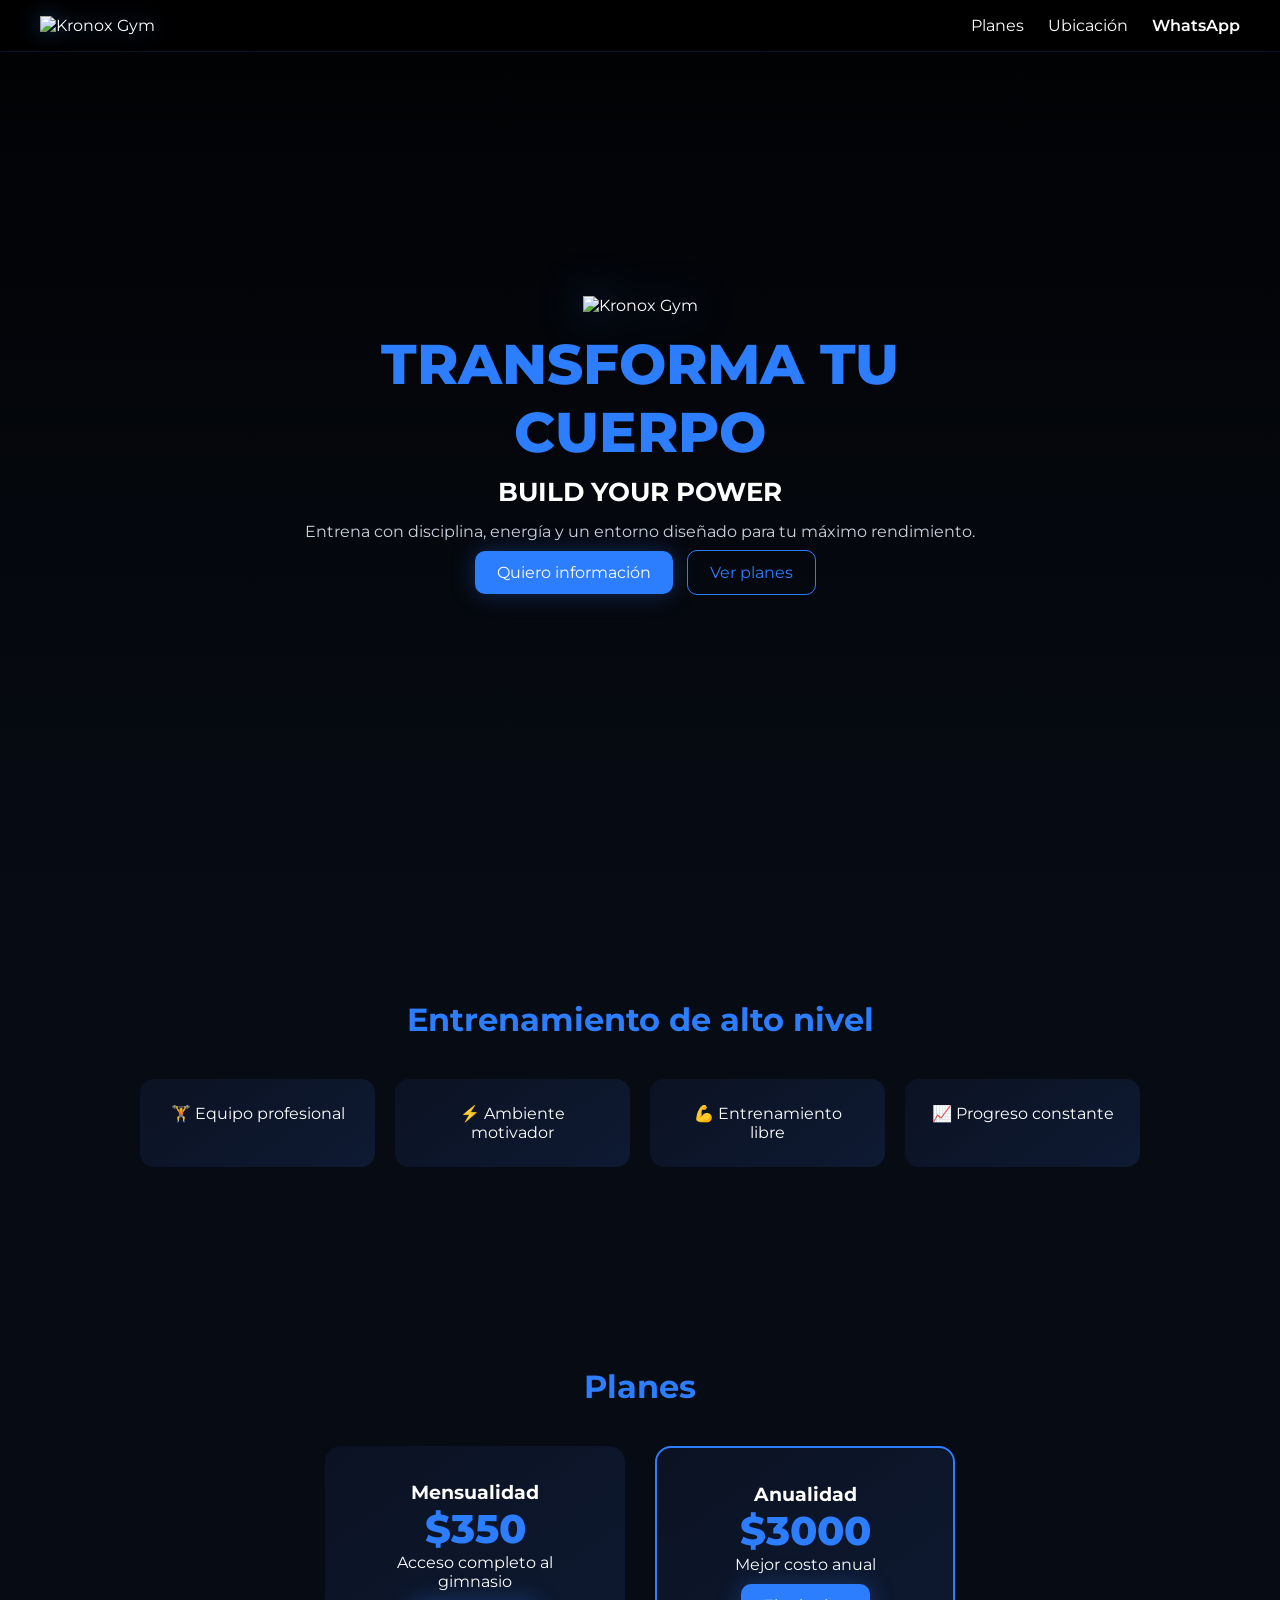
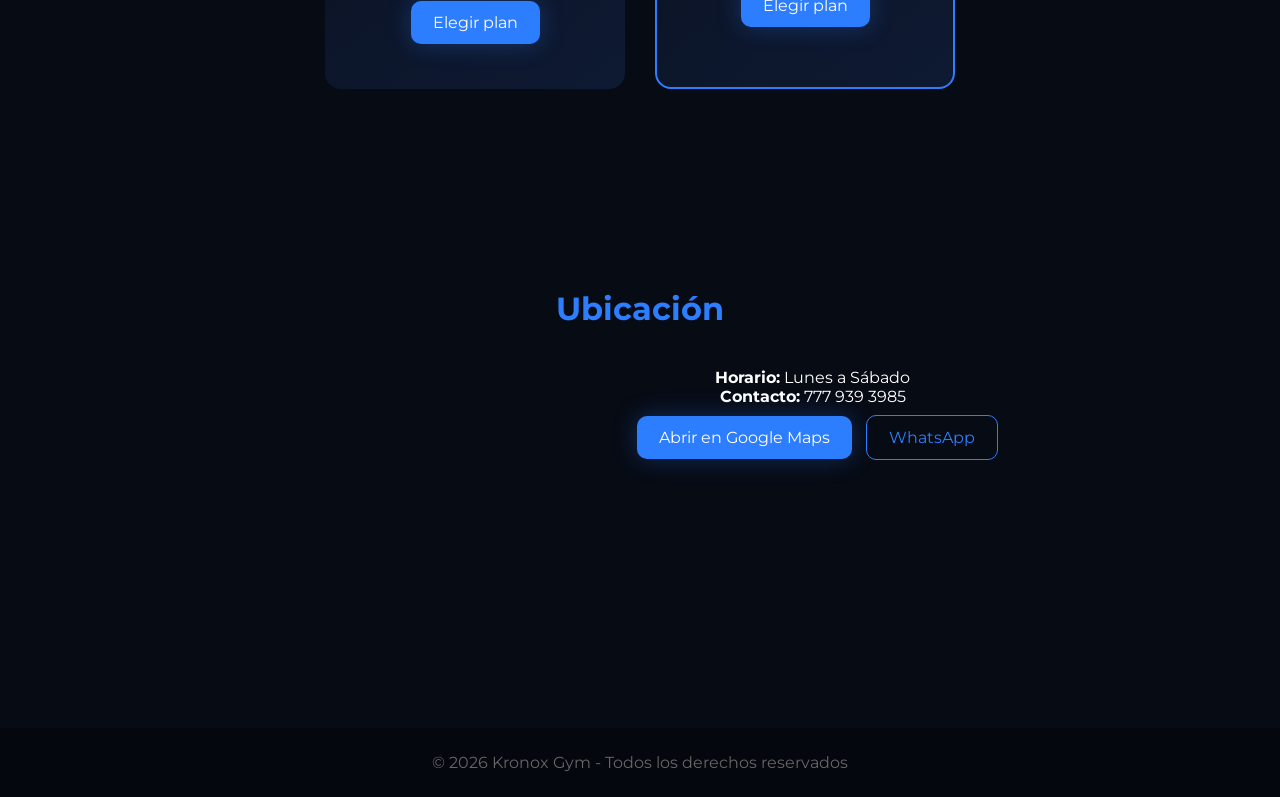
==== index.html @ 07223be7 "Update index.html" ====
<!DOCTYPE html>
<html lang="es">
<head>
  <meta charset="UTF-8" />
  <meta name="viewport" content="width=device-width, initial-scale=1.0" />
  <title>Kronox Gym</title>

  <link rel="stylesheet" href="styles.css" />
  <link href="https://fonts.googleapis.com/css2?family=Montserrat:wght@300;500;700;800&display=swap" rel="stylesheet">
</head>

<body>

<!-- NAV -->
<header class="nav">
  <div class="logo">
    <img src="https://res.cloudinary.com/bo5jzelh/image/upload/v1783041430/Logo_Kronox_Gym_lfg9tl.jpg" alt="Kronox Gym">
  </div>

  <nav>
    <a href="#planes">Planes</a>
    <a href="#ubicacion">Ubicación</a>
    <a class="cta-nav" id="waNav">WhatsApp</a>
  </nav>
</header>

<!-- HERO -->
<section class="hero">
  <div class="hero-overlay"></div>

  <div class="hero-content">

    <img class="hero-logo" src="https://res.cloudinary.com/bo5jzelh/image/upload/v1783041430/Logo_Kronox_Gym_lfg9tl.jpg" alt="Kronox Gym">

    <h1>TRANSFORMA TU CUERPO</h1>
    <h2>BUILD YOUR POWER</h2>

    <p>Entrena con disciplina, energía y un entorno diseñado para tu máximo rendimiento.</p>

    <div class="hero-buttons">
      <a class="btn-primary" id="waHero">Quiero información</a>
      <a href="#planes" class="btn-secondary">Ver planes</a>
    </div>

  </div>
</section>

<!-- BENEFICIOS -->
<section class="section">
  <h2>Entrenamiento de alto nivel</h2>

  <div class="grid">
    <div class="card">🏋️ Equipo profesional</div>
    <div class="card">⚡ Ambiente motivador</div>
    <div class="card">💪 Entrenamiento libre</div>
    <div class="card">📈 Progreso constante</div>
  </div>
</section>

<!-- PLANES -->
<section class="section" id="planes">
  <h2>Planes</h2>

  <div class="plans">

    <div class="plan">
      <h3>Mensualidad</h3>
      <div class="price">$350</div>
      <p class="desc">Acceso completo al gimnasio</p>
      <a class="btn-primary" id="waMensual">Elegir plan</a>
    </div>

    <div class="plan highlight">
      <h3>Anualidad</h3>
      <div class="price">$3000</div>
      <p class="desc">Mejor costo anual</p>
      <a class="btn-primary" id="waAnual">Elegir plan</a>
    </div>

  </div>
</section>

<!-- UBICACIÓN -->
<section class="section" id="ubicacion">
  <h2>Ubicación</h2>

  <div class="location">

    <!-- MAPA -->
    <iframe
      src="https://www.google.com/maps?q=https://maps.app.goo.gl/WsrpVfbUyEB1KNE17&output=embed"
      loading="lazy">
    </iframe>

    <div class="info">
      <p><strong>Horario:</strong> Lunes a Sábado</p>
      <p><strong>Contacto:</strong> 777 939 3985</p>

      <a class="btn-primary" href="https://maps.app.goo.gl/WsrpVfbUyEB1KNE17" target="_blank">
        Abrir en Google Maps
      </a>

      <a class="btn-secondary" id="waFooter">WhatsApp</a>
    </div>

  </div>
</section>

<footer>
  © 2026 Kronox Gym - Todos los derechos reservados
</footer>

<script src="script.js"></script>
</body>
</html>
---- styles.css ----
* {
  margin: 0;
  padding: 0;
  box-sizing: border-box;
  font-family: "Montserrat", sans-serif;
}

body {
  background: #070b14;
  color: white;
}

/* NAV PREMIUM */
.nav {
  position: fixed;
  width: 100%;
  top: 0;
  display: flex;
  justify-content: space-between;
  align-items: center;
  padding: 16px 40px;
  background: rgba(0,0,0,0.6);
  backdrop-filter: blur(14px);
  z-index: 1000;
  border-bottom: 1px solid rgba(45,125,255,0.15);
}

.logo img {
  height: 48px;
  object-fit: contain;
  filter: drop-shadow(0 0 10px rgba(45,125,255,0.4));
  animation: logoIn 1s ease;
}

@keyframes logoIn {
  from {
    opacity: 0;
    transform: scale(0.8);
  }
  to {
    opacity: 1;
    transform: scale(1);
  }
}

.nav a {
  color: white;
  text-decoration: none;
  margin-left: 20px;
  transition: 0.3s;
}

.nav a:hover {
  color: #2d7dff;
}

.cta-nav {
  color: #2d7dff;
  font-weight: 600;
}

/* HERO */
.hero {
  height: 100vh;
  position: relative;
  display: flex;
  align-items: center;
  justify-content: center;
  text-align: center;
  background: url("https://images.unsplash.com/photo-1534438327276-14e5300c3a48?auto=format&fit=crop&w=2000&q=80");
  background-size: cover;
  background-position: center;
}

.hero-overlay {
  position: absolute;
  width: 100%;
  height: 100%;
  background: linear-gradient(180deg, rgba(0,0,0,0.85), rgba(7,11,20,0.95));
}

.hero-content {
  position: relative;
  max-width: 800px;
  padding: 20px;
  animation: fadeUp 1.2s ease;
}

@keyframes fadeUp {
  from {
    opacity: 0;
    transform: translateY(20px);
  }
  to {
    opacity: 1;
    transform: translateY(0);
  }
}

.hero-logo {
  width: 140px;
  margin-bottom: 15px;
  filter: drop-shadow(0 0 20px rgba(45,125,255,0.5));
}

.hero h1 {
  font-size: 3.5rem;
  color: #2d7dff;
  font-weight: 800;
}

.hero h2 {
  font-size: 1.6rem;
  margin-top: 10px;
}

.hero p {
  margin-top: 15px;
  color: #cbd5e1;
}

/* BOTONES */
.btn-primary {
  background: #2d7dff;
  padding: 12px 22px;
  border-radius: 10px;
  color: white;
  text-decoration: none;
  display: inline-block;
  margin: 10px;
  box-shadow: 0 0 25px rgba(45,125,255,0.3);
  transition: 0.3s;
}

.btn-primary:hover {
  transform: translateY(-4px);
  box-shadow: 0 0 35px rgba(45,125,255,0.6);
}

.btn-secondary {
  border: 1px solid #2d7dff;
  padding: 12px 22px;
  border-radius: 10px;
  color: #2d7dff;
  text-decoration: none;
}

/* SECCIONES */
.section {
  padding: 100px 20px;
  text-align: center;
}

.section h2 {
  color: #2d7dff;
  font-size: 2rem;
  margin-bottom: 40px;
}

/* CARDS */
.grid {
  display: grid;
  grid-template-columns: repeat(auto-fit, minmax(220px, 1fr));
  gap: 20px;
  max-width: 1000px;
  margin: auto;
}

.card {
  background: linear-gradient(145deg, #0b1222, #0e1a33);
  padding: 25px;
  border-radius: 14px;
  transition: 0.3s;
}

.card:hover {
  transform: translateY(-6px);
  border: 1px solid #2d7dff;
}

/* PLANES */
.plans {
  display: flex;
  justify-content: center;
  gap: 30px;
  flex-wrap: wrap;
}

.plan {
  background: linear-gradient(145deg, #0b1222, #0e1a33);
  padding: 35px;
  border-radius: 16px;
  width: 300px;
  transition: 0.3s;
}

.plan:hover {
  transform: translateY(-8px);
  border: 1px solid #2d7dff;
}

.highlight {
  border: 2px solid #2d7dff;
}

.price {
  font-size: 2.5rem;
  color: #2d7dff;
  font-weight: 800;
}

/* UBICACIÓN */
.location {
  display: flex;
  flex-wrap: wrap;
  justify-content: center;
  gap: 25px;
}

iframe {
  width: 320px;
  height: 260px;
  border-radius: 12px;
  border: none;
}

/* FOOTER */
footer {
  padding: 25px;
  text-align: center;
  background: #05070f;
  color: #666;
}
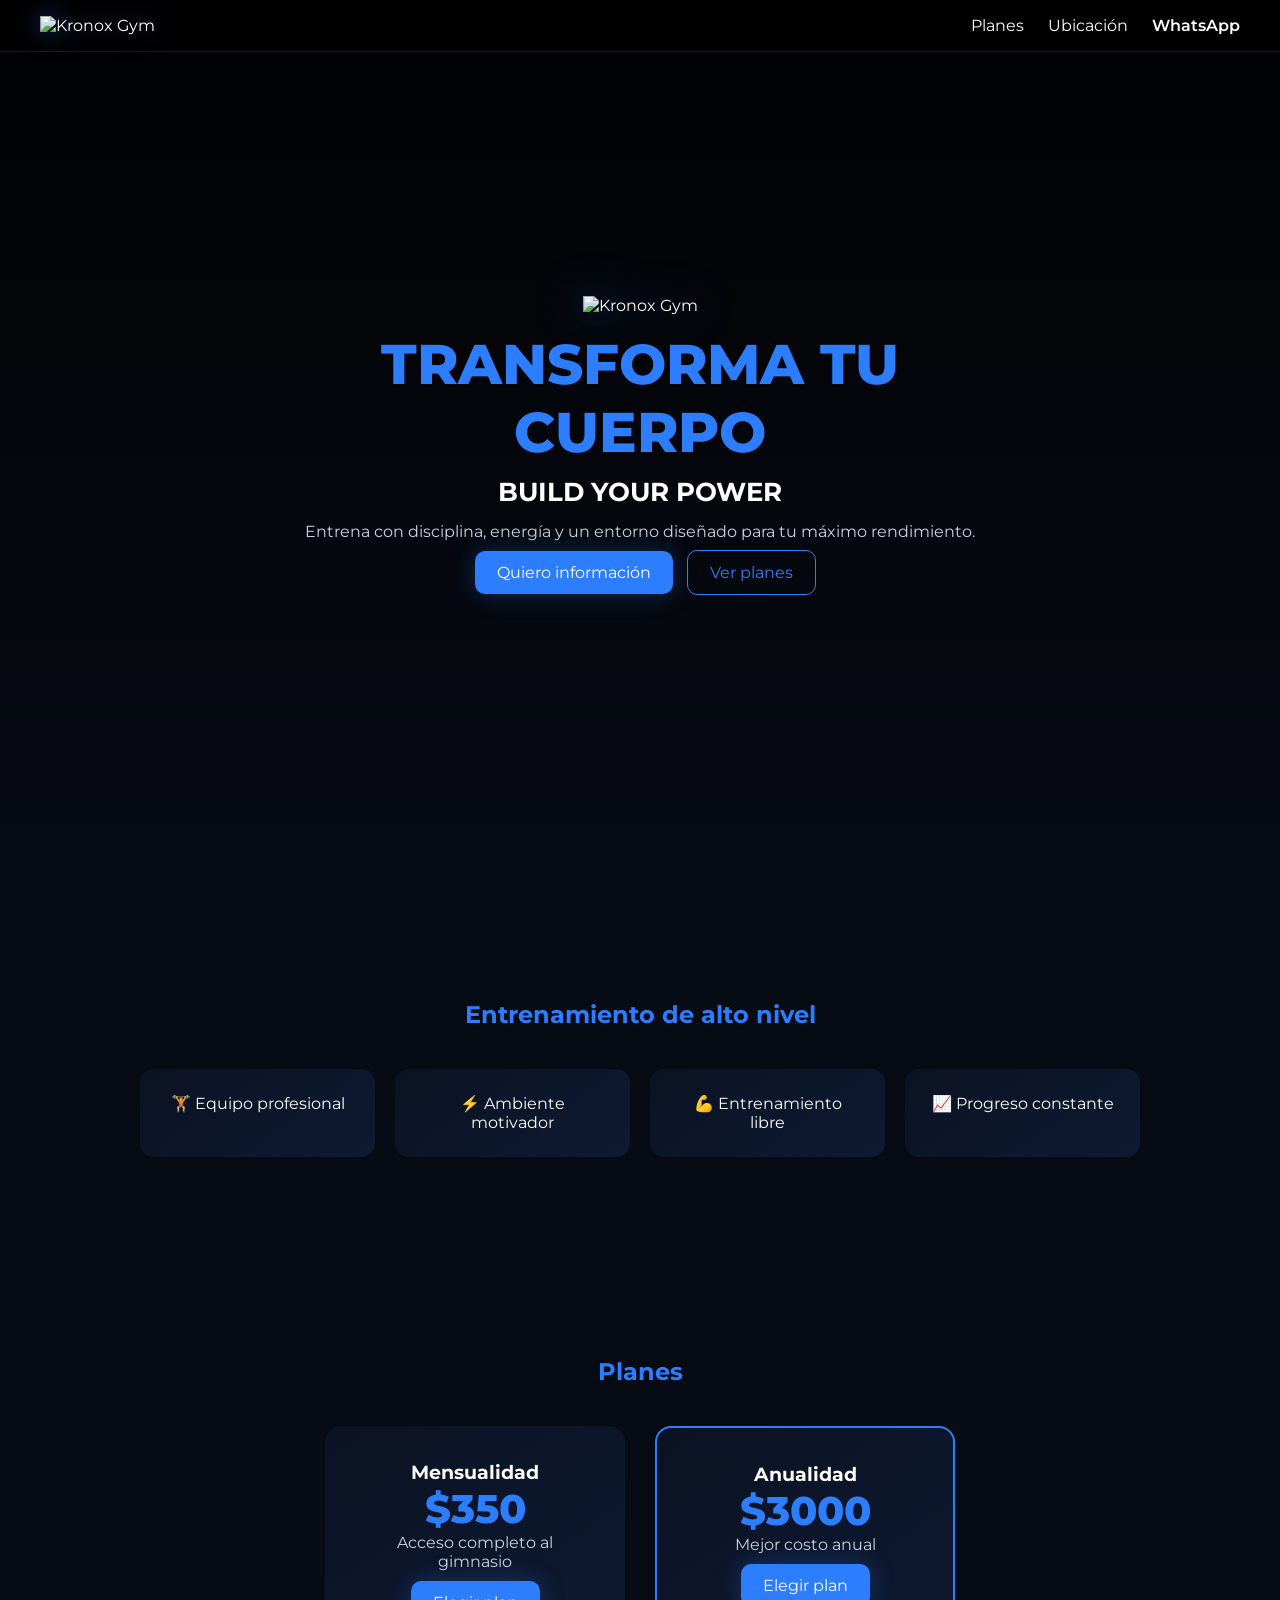
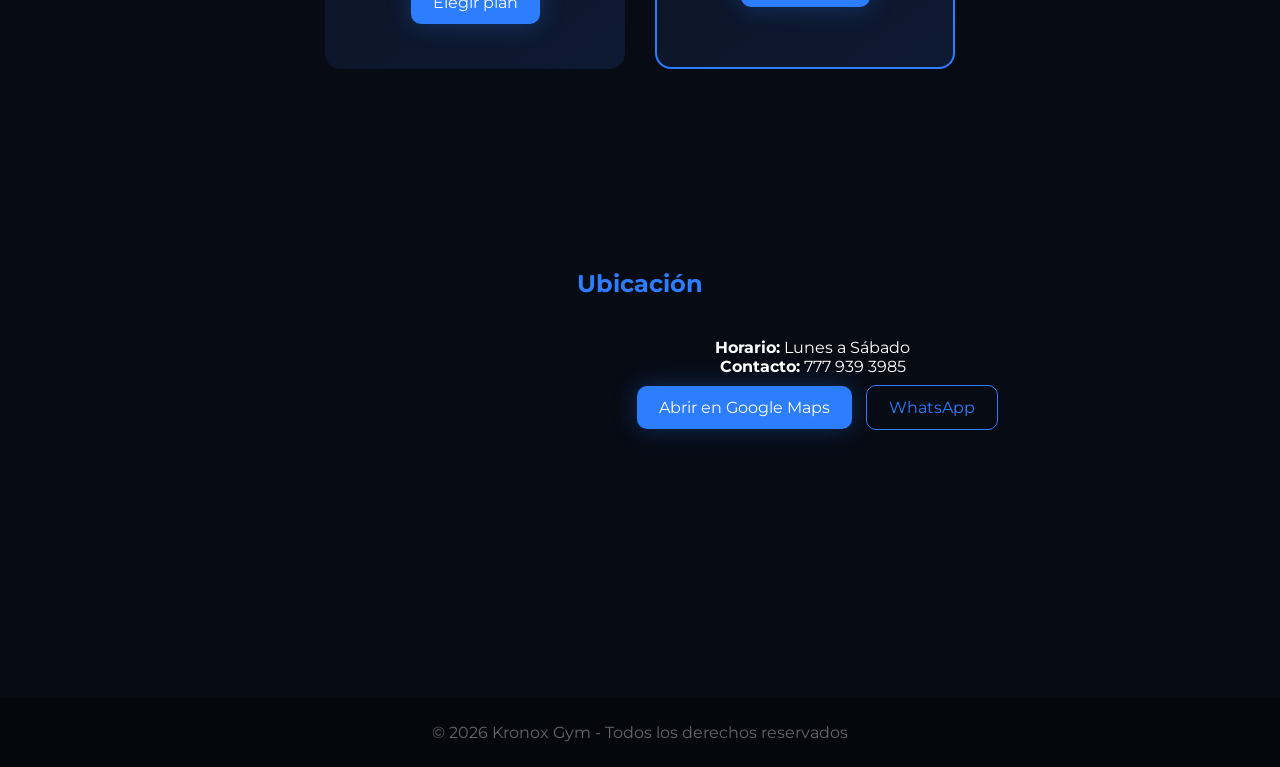
==== commit a5a16613: "Update index.html" ====
--- a/index.html
+++ b/index.html
@@ -86,17 +86,24 @@
 
   <div class="location">
 
-    <!-- MAPA -->
+    <!-- MAPA REAL CORRECTO -->
     <iframe
-      src="https://www.google.com/maps?q=https://maps.app.goo.gl/WsrpVfbUyEB1KNE17&output=embed"
-      loading="lazy">
+      src="https://www.google.com/maps/embed?pb=!3m2!1ses-419!2smx!4v1783042783029!5m2!1ses-419!2smx!6m8!1m7!1s5rSih2rtpthXl4GGVKes1A!2m2!1d18.91239380985268!2d-99.24665208218047!3f192.0391934160314!4f-17.077307952642272!5f0.7820865974627469"
+      width="100%"
+      height="300"
+      style="border:0;"
+      allowfullscreen=""
+      loading="lazy"
+      referrerpolicy="strict-origin-when-cross-origin">
     </iframe>
 
     <div class="info">
       <p><strong>Horario:</strong> Lunes a Sábado</p>
       <p><strong>Contacto:</strong> 777 939 3985</p>
 
-      <a class="btn-primary" href="https://maps.app.goo.gl/WsrpVfbUyEB1KNE17" target="_blank">
+      <a class="btn-primary"
+         href="https://maps.app.goo.gl/WsrpVfbUyEB1KNE17"
+         target="_blank">
         Abrir en Google Maps
       </a>
 
--- a/styles.css
+++ b/styles.css
@@ -10,7 +10,7 @@
   color: white;
 }
 
-/* NAV PREMIUM */
+/* NAV */
 .nav {
   position: fixed;
   width: 100%;
@@ -19,28 +19,15 @@
   justify-content: space-between;
   align-items: center;
   padding: 16px 40px;
-  background: rgba(0,0,0,0.6);
+  background: rgba(0,0,0,0.65);
   backdrop-filter: blur(14px);
   z-index: 1000;
-  border-bottom: 1px solid rgba(45,125,255,0.15);
+  border-bottom: 1px solid rgba(45,125,255,0.2);
 }
 
 .logo img {
   height: 48px;
-  object-fit: contain;
-  filter: drop-shadow(0 0 10px rgba(45,125,255,0.4));
-  animation: logoIn 1s ease;
-}
-
-@keyframes logoIn {
-  from {
-    opacity: 0;
-    transform: scale(0.8);
-  }
-  to {
-    opacity: 1;
-    transform: scale(1);
-  }
+  filter: drop-shadow(0 0 12px rgba(45,125,255,0.5));
 }
 
 .nav a {
@@ -62,11 +49,11 @@
 /* HERO */
 .hero {
   height: 100vh;
-  position: relative;
   display: flex;
   align-items: center;
   justify-content: center;
   text-align: center;
+  position: relative;
   background: url("https://images.unsplash.com/photo-1534438327276-14e5300c3a48?auto=format&fit=crop&w=2000&q=80");
   background-size: cover;
   background-position: center;
@@ -87,20 +74,14 @@
 }
 
 @keyframes fadeUp {
-  from {
-    opacity: 0;
-    transform: translateY(20px);
-  }
-  to {
-    opacity: 1;
-    transform: translateY(0);
-  }
+  from { opacity: 0; transform: translateY(20px); }
+  to { opacity: 1; transform: translateY(0); }
 }
 
 .hero-logo {
   width: 140px;
   margin-bottom: 15px;
-  filter: drop-shadow(0 0 20px rgba(45,125,255,0.5));
+  filter: drop-shadow(0 0 20px rgba(45,125,255,0.6));
 }
 
 .hero h1 {
@@ -153,7 +134,6 @@
 
 .section h2 {
   color: #2d7dff;
-  font-size: 2rem;
   margin-bottom: 40px;
 }
 
@@ -209,6 +189,10 @@
   font-weight: 800;
 }
 
+.desc {
+  color: #cbd5e1;
+}
+
 /* UBICACIÓN */
 .location {
   display: flex;
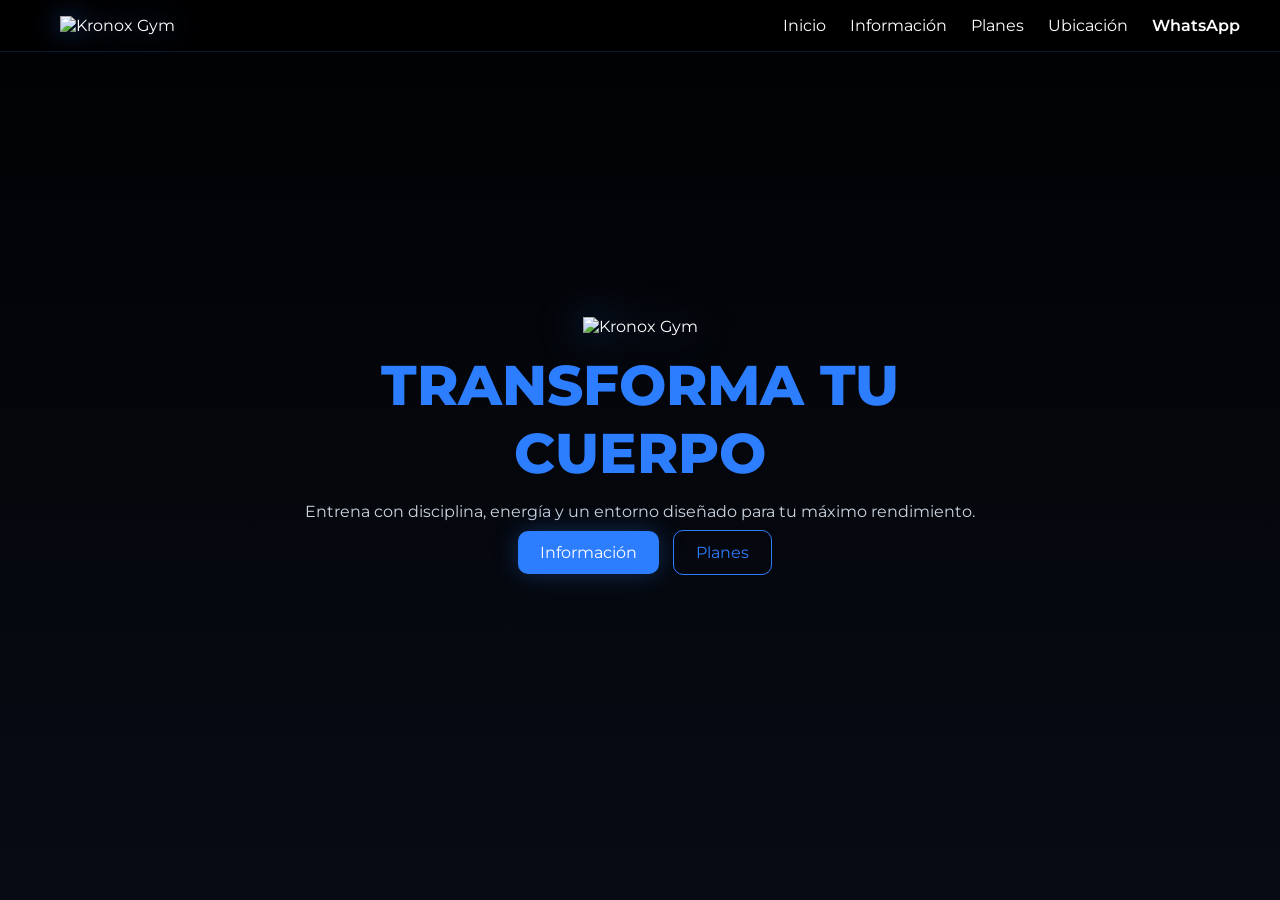
==== commit 08bfbd3d: "Update index.html" ====
--- a/index.html
+++ b/index.html
@@ -1,122 +1,88 @@
 <!DOCTYPE html>
 <html lang="es">
+
 <head>
-  <meta charset="UTF-8" />
-  <meta name="viewport" content="width=device-width, initial-scale=1.0" />
-  <title>Kronox Gym</title>
+    <meta charset="UTF-8">
+    <meta name="viewport" content="width=device-width, initial-scale=1.0">
 
-  <link rel="stylesheet" href="styles.css" />
-  <link href="https://fonts.googleapis.com/css2?family=Montserrat:wght@300;500;700;800&display=swap" rel="stylesheet">
+    <title>Kronox Gym | Inicio</title>
+
+    <link rel="stylesheet" href="styles.css">
+
+    <link href="https://fonts.googleapis.com/css2?family=Montserrat:wght@300;400;500;600;700;800&display=swap" rel="stylesheet">
 </head>
 
 <body>
 
-<!-- NAV -->
-<header class="nav">
-  <div class="logo">
-    <img src="https://res.cloudinary.com/bo5jzelh/image/upload/v1783041430/Logo_Kronox_Gym_lfg9tl.jpg" alt="Kronox Gym">
-  </div>
+    <!-- ================= NAVBAR ================= -->
 
-  <nav>
-    <a href="#planes">Planes</a>
-    <a href="#ubicacion">Ubicación</a>
-    <a class="cta-nav" id="waNav">WhatsApp</a>
-  </nav>
-</header>
+    <header class="nav">
 
-<!-- HERO -->
-<section class="hero">
-  <div class="hero-overlay"></div>
+        <a href="index.html" class="logo">
+            <img src="https://res.cloudinary.com/bo5jzelh/image/upload/v1783041430/Logo_Kronox_Gym_lfg9tl.jpg" alt="Kronox Gym">
+        </a>
 
-  <div class="hero-content">
+        <nav>
 
-    <img class="hero-logo" src="https://res.cloudinary.com/bo5jzelh/image/upload/v1783041430/Logo_Kronox_Gym_lfg9tl.jpg" alt="Kronox Gym">
+            <a href="index.html" class="active">Inicio</a>
 
-    <h1>TRANSFORMA TU CUERPO</h1>
-    <h2>BUILD YOUR POWER</h2>
+            <a href="informacion.html">Información</a>
 
-    <p>Entrena con disciplina, energía y un entorno diseñado para tu máximo rendimiento.</p>
+            <a href="planes.html">Planes</a>
 
-    <div class="hero-buttons">
-      <a class="btn-primary" id="waHero">Quiero información</a>
-      <a href="#planes" class="btn-secondary">Ver planes</a>
-    </div>
+            <a href="ubicacion.html">Ubicación</a>
 
-  </div>
-</section>
+            <a href="https://wa.me/527779393985" target="_blank" class="cta-nav">
+                WhatsApp
+            </a>
 
-<!-- BENEFICIOS -->
-<section class="section">
-  <h2>Entrenamiento de alto nivel</h2>
+        </nav>
 
-  <div class="grid">
-    <div class="card">🏋️ Equipo profesional</div>
-    <div class="card">⚡ Ambiente motivador</div>
-    <div class="card">💪 Entrenamiento libre</div>
-    <div class="card">📈 Progreso constante</div>
-  </div>
-</section>
+    </header>
 
-<!-- PLANES -->
-<section class="section" id="planes">
-  <h2>Planes</h2>
+    <!-- ================= HERO ================= -->
 
-  <div class="plans">
+    <main class="hero">
 
-    <div class="plan">
-      <h3>Mensualidad</h3>
-      <div class="price">$350</div>
-      <p class="desc">Acceso completo al gimnasio</p>
-      <a class="btn-primary" id="waMensual">Elegir plan</a>
-    </div>
+        <div class="hero-overlay"></div>
 
-    <div class="plan highlight">
-      <h3>Anualidad</h3>
-      <div class="price">$3000</div>
-      <p class="desc">Mejor costo anual</p>
-      <a class="btn-primary" id="waAnual">Elegir plan</a>
-    </div>
+        <div class="hero-content">
 
-  </div>
-</section>
+            <img
+                class="hero-logo"
+                src="https://res.cloudinary.com/bo5jzelh/image/upload/v1783041430/Logo_Kronox_Gym_lfg9tl.jpg"
+                alt="Kronox Gym">
 
-<!-- UBICACIÓN -->
-<section class="section" id="ubicacion">
-  <h2>Ubicación</h2>
+            <h1>TRANSFORMA TU CUERPO</h1>
 
-  <div class="location">
+            <p>
 
-    <!-- MAPA REAL CORRECTO -->
-    <iframe
-      src="https://www.google.com/maps/embed?pb=!3m2!1ses-419!2smx!4v1783042783029!5m2!1ses-419!2smx!6m8!1m7!1s5rSih2rtpthXl4GGVKes1A!2m2!1d18.91239380985268!2d-99.24665208218047!3f192.0391934160314!4f-17.077307952642272!5f0.7820865974627469"
-      width="100%"
-      height="300"
-      style="border:0;"
-      allowfullscreen=""
-      loading="lazy"
-      referrerpolicy="strict-origin-when-cross-origin">
-    </iframe>
+                Entrena con disciplina, energía y un entorno diseñado para tu máximo rendimiento.
 
-    <div class="info">
-      <p><strong>Horario:</strong> Lunes a Sábado</p>
-      <p><strong>Contacto:</strong> 777 939 3985</p>
+            </p>
 
-      <a class="btn-primary"
-         href="https://maps.app.goo.gl/WsrpVfbUyEB1KNE17"
-         target="_blank">
-        Abrir en Google Maps
-      </a>
+            <div class="hero-buttons">
 
-      <a class="btn-secondary" id="waFooter">WhatsApp</a>
-    </div>
+                <a href="informacion.html" class="btn-primary">
 
-  </div>
-</section>
+                    Información
 
-<footer>
-  © 2026 Kronox Gym - Todos los derechos reservados
-</footer>
+                </a>
 
-<script src="script.js"></script>
+                <a href="planes.html" class="btn-secondary">
+
+                    Planes
+
+                </a>
+
+            </div>
+
+        </div>
+
+    </main>
+
+    <script src="script.js"></script>
+
 </body>
+
 </html>
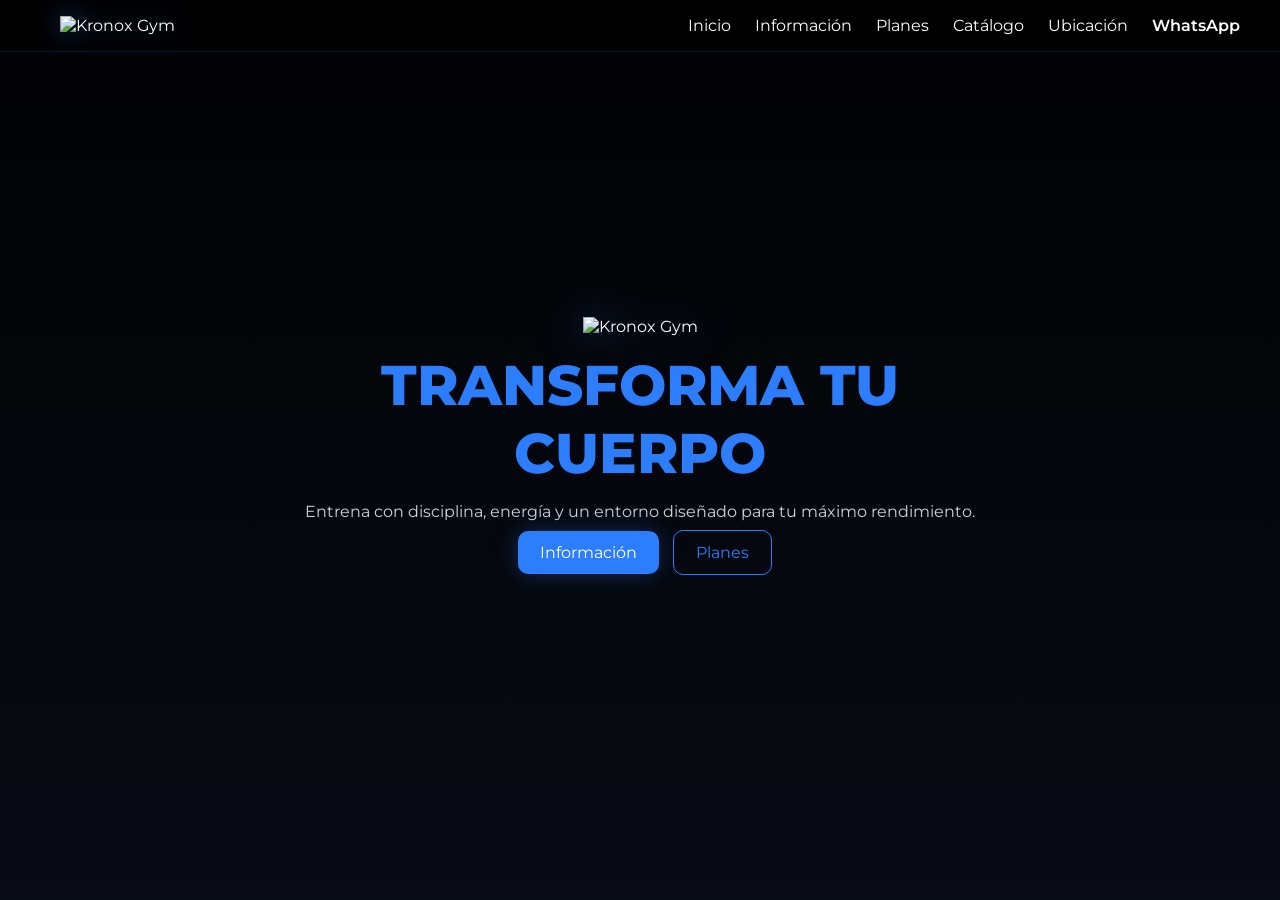
==== commit ac6ec474: "Update index.html" ====
--- a/index.html
+++ b/index.html
@@ -9,7 +9,7 @@
 
     <link rel="stylesheet" href="styles.css">
 
-    <link href="https://fonts.googleapis.com/css2?family=Montserrat:wght@300;400;500;600;700;800&display=swap" rel="stylesheet">
+    <link href="https://fonts.googleapis.com/css2?family=Montserrat:wght@300;400;600;700;800&display=swap" rel="stylesheet">
 </head>
 
 <body>
@@ -25,11 +25,9 @@
         <nav>
 
             <a href="index.html" class="active">Inicio</a>
-
             <a href="informacion.html">Información</a>
-
             <a href="planes.html">Planes</a>
-
+            <a href="catalogo.html">Catálogo</a>
             <a href="ubicacion.html">Ubicación</a>
 
             <a href="https://wa.me/527779393985" target="_blank" class="cta-nav">
@@ -56,23 +54,17 @@
             <h1>TRANSFORMA TU CUERPO</h1>
 
             <p>
-
                 Entrena con disciplina, energía y un entorno diseñado para tu máximo rendimiento.
-
             </p>
 
             <div class="hero-buttons">
 
                 <a href="informacion.html" class="btn-primary">
-
                     Información
-
                 </a>
 
                 <a href="planes.html" class="btn-secondary">
-
                     Planes
-
                 </a>
 
             </div>
--- a/styles.css
+++ b/styles.css
@@ -10,11 +10,13 @@
   color: white;
 }
 
-/* NAV */
+/* ================= NAV ================= */
+
 .nav {
   position: fixed;
   width: 100%;
   top: 0;
+  left: 0;
   display: flex;
   justify-content: space-between;
   align-items: center;
@@ -46,7 +48,14 @@
   font-weight: 600;
 }
 
-/* HERO */
+/* ================= FIX NAV FIJO ================= */
+
+.page {
+  padding-top: 100px;
+}
+
+/* ================= HERO ================= */
+
 .hero {
   height: 100vh;
   display: flex;
@@ -64,6 +73,7 @@
   width: 100%;
   height: 100%;
   background: linear-gradient(180deg, rgba(0,0,0,0.85), rgba(7,11,20,0.95));
+  pointer-events: none;
 }
 
 .hero-content {
@@ -74,8 +84,14 @@
 }
 
 @keyframes fadeUp {
-  from { opacity: 0; transform: translateY(20px); }
-  to { opacity: 1; transform: translateY(0); }
+  from {
+    opacity: 0;
+    transform: translateY(20px);
+  }
+  to {
+    opacity: 1;
+    transform: translateY(0);
+  }
 }
 
 .hero-logo {
@@ -90,17 +106,13 @@
   font-weight: 800;
 }
 
-.hero h2 {
-  font-size: 1.6rem;
-  margin-top: 10px;
-}
-
 .hero p {
   margin-top: 15px;
   color: #cbd5e1;
 }
 
-/* BOTONES */
+/* ================= BOTONES ================= */
+
 .btn-primary {
   background: #2d7dff;
   padding: 12px 22px;
@@ -126,39 +138,52 @@
   text-decoration: none;
 }
 
-/* SECCIONES */
+/* ================= SECCIONES ================= */
+
 .section {
-  padding: 100px 20px;
+  padding: 80px 20px;
   text-align: center;
-}
-
+  max-width: 900px;
+  margin: auto;
+}
+
+.section h1,
 .section h2 {
   color: #2d7dff;
-  margin-bottom: 40px;
-}
-
-/* CARDS */
-.grid {
-  display: grid;
-  grid-template-columns: repeat(auto-fit, minmax(220px, 1fr));
-  gap: 20px;
-  max-width: 1000px;
-  margin: auto;
-}
-
-.card {
-  background: linear-gradient(145deg, #0b1222, #0e1a33);
-  padding: 25px;
-  border-radius: 14px;
-  transition: 0.3s;
-}
-
-.card:hover {
-  transform: translateY(-6px);
-  border: 1px solid #2d7dff;
-}
-
-/* PLANES */
+  margin-bottom: 20px;
+  font-size: 2rem;
+}
+
+.section p {
+  color: #cbd5e1;
+  line-height: 1.6;
+}
+
+/* ================= INFO HERO ================= */
+
+.info-hero {
+  padding-top: 40px;
+}
+
+.info-logo {
+  width: clamp(220px, 30vw, 320px);
+  margin-bottom: 10px;
+  filter: drop-shadow(0 0 20px rgba(45,125,255,0.6));
+}
+
+.info-hero h1 {
+  font-size: 2.8rem;
+  color: #2d7dff;
+  margin-bottom: 10px;
+}
+
+.info-hero p {
+  color: #cbd5e1;
+  margin-bottom: 30px;
+}
+
+/* ================= PLANES ================= */
+
 .plans {
   display: flex;
   justify-content: center;
@@ -166,7 +191,7 @@
   flex-wrap: wrap;
 }
 
-.plan {
+.plan-card {
   background: linear-gradient(145deg, #0b1222, #0e1a33);
   padding: 35px;
   border-radius: 16px;
@@ -174,41 +199,94 @@
   transition: 0.3s;
 }
 
-.plan:hover {
+.plan-card:hover {
   transform: translateY(-8px);
   border: 1px solid #2d7dff;
 }
 
+.plan-card h3 {
+  font-size: 2rem;
+  color: #2d7dff;
+  margin: 10px 0;
+}
+
+.plan-card ul {
+  list-style: none;
+  margin-top: 15px;
+  margin-bottom: 20px;
+}
+
+.plan-card ul li {
+  margin: 8px 0;
+  color: #cbd5e1;
+}
+
 .highlight {
   border: 2px solid #2d7dff;
 }
 
-.price {
-  font-size: 2.5rem;
-  color: #2d7dff;
-  font-weight: 800;
-}
-
-.desc {
-  color: #cbd5e1;
-}
-
-/* UBICACIÓN */
-.location {
-  display: flex;
-  flex-wrap: wrap;
-  justify-content: center;
-  gap: 25px;
-}
-
-iframe {
-  width: 320px;
-  height: 260px;
+/* ================= MAPA ================= */
+
+.map-container {
+  width: 100%;
+  max-width: 900px;
+  margin: auto;
+}
+
+.map-container iframe {
+  width: 100%;
+  height: 400px;
   border-radius: 12px;
   border: none;
 }
 
-/* FOOTER */
+/* ================= CATÁLOGO ================= */
+
+.gallery {
+  width: 90%;
+  max-width: 1300px;
+  margin: auto;
+  padding: 20px 0 60px;
+  display: grid;
+  grid-template-columns: repeat(auto-fit, minmax(320px, 1fr));
+  gap: 28px;
+}
+
+.gallery img {
+  width: 100%;
+  height: 280px;
+  object-fit: cover;
+  border-radius: 18px;
+  border: 2px solid rgba(45,125,255,0.20);
+  box-shadow: 0 0 20px rgba(45,125,255,0.12);
+  transition: transform .35s ease, box-shadow .35s ease, border-color .35s ease;
+  cursor: pointer;
+}
+
+.gallery img:hover {
+  transform: translateY(-6px) scale(1.03);
+  border-color: #2d7dff;
+  box-shadow: 0 0 35px rgba(45,125,255,0.35);
+}
+
+/* ================= RESPONSIVE ================= */
+
+@media (max-width: 768px) {
+
+  .gallery {
+    width: 92%;
+    grid-template-columns: 1fr;
+    gap: 20px;
+  }
+
+  .gallery img {
+    height: 240px;
+  }
+
+}
+
+/* ================= FOOTER ================= */
+
 footer {
   padding: 25px;
   text-align: center;
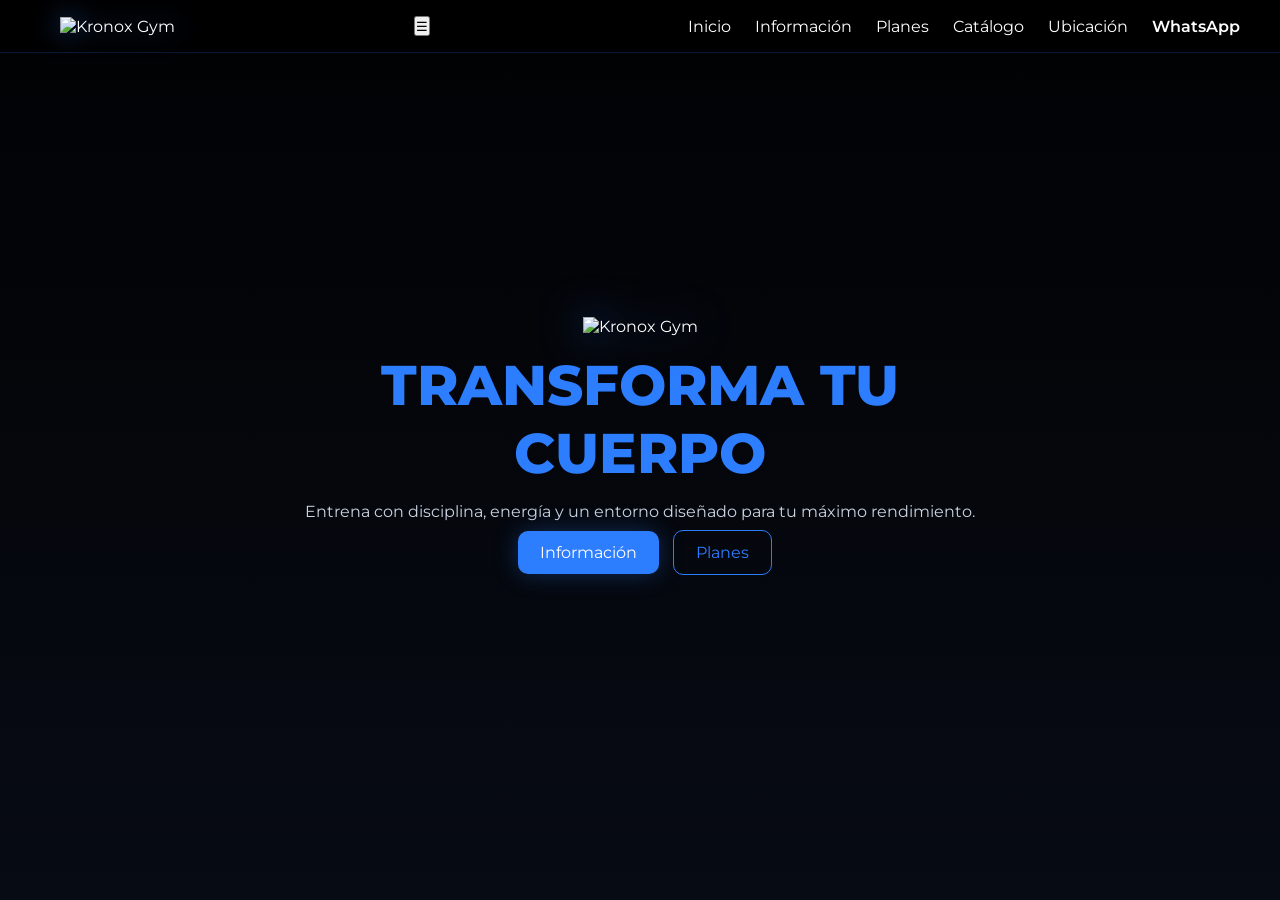
==== commit 6e3cde4f: "Update index.html" ====
--- a/index.html
+++ b/index.html
@@ -22,7 +22,12 @@
             <img src="https://res.cloudinary.com/bo5jzelh/image/upload/v1783041430/Logo_Kronox_Gym_lfg9tl.jpg" alt="Kronox Gym">
         </a>
 
-        <nav>
+        <!-- Botón menú móvil -->
+        <button class="menu-toggle" id="menu-toggle">
+            ☰
+        </button>
+
+        <nav id="nav-menu">
 
             <a href="index.html" class="active">Inicio</a>
             <a href="informacion.html">Información</a>
@@ -30,7 +35,9 @@
             <a href="catalogo.html">Catálogo</a>
             <a href="ubicacion.html">Ubicación</a>
 
-            <a href="https://wa.me/527779393985" target="_blank" class="cta-nav">
+            <a href="https://wa.me/527779393985"
+               target="_blank"
+               class="cta-nav">
                 WhatsApp
             </a>
 
--- a/styles.css
+++ b/styles.css
@@ -95,7 +95,9 @@
 }
 
 .hero-logo {
-  width: 140px;
+  width: 280px;          /* El doble de grande */
+  max-width: 100%;       /* Evita que sea enorme en pantallas pequeñas */
+  height: auto;
   margin-bottom: 15px;
   filter: drop-shadow(0 0 20px rgba(45,125,255,0.6));
 }
@@ -143,7 +145,7 @@
 .section {
   padding: 80px 20px;
   text-align: center;
-  max-width: 900px;
+  max-width: 1200px;
   margin: auto;
 }
 
@@ -193,9 +195,9 @@
 
 .plan-card {
   background: linear-gradient(145deg, #0b1222, #0e1a33);
-  padding: 35px;
+  padding: 35px 25px;
   border-radius: 16px;
-  width: 300px;
+  width: 280px;
   transition: 0.3s;
 }
 
@@ -293,3 +295,30 @@
   background: #05070f;
   color: #666;
 }
+
+.location-card {
+    background: linear-gradient(145deg, #0b1222, #0e1a33);
+    padding: 60px 20px;
+    border-radius: 18px;
+    text-align: center;
+    max-width: 600px;
+    margin: auto;
+    box-shadow: 0 0 25px rgba(45,125,255,0.12);
+}
+
+.location-icon {
+    width: 90px;
+    margin-bottom: 15px;
+    filter: drop-shadow(0 0 12px rgba(45,125,255,0.5));
+}
+
+.location-card h2 {
+    color: #2d7dff;
+    margin-bottom: 10px;
+}
+
+.location-card p {
+    color: #cbd5e1;
+    margin-bottom: 25px;
+    line-height: 1.6;
+}
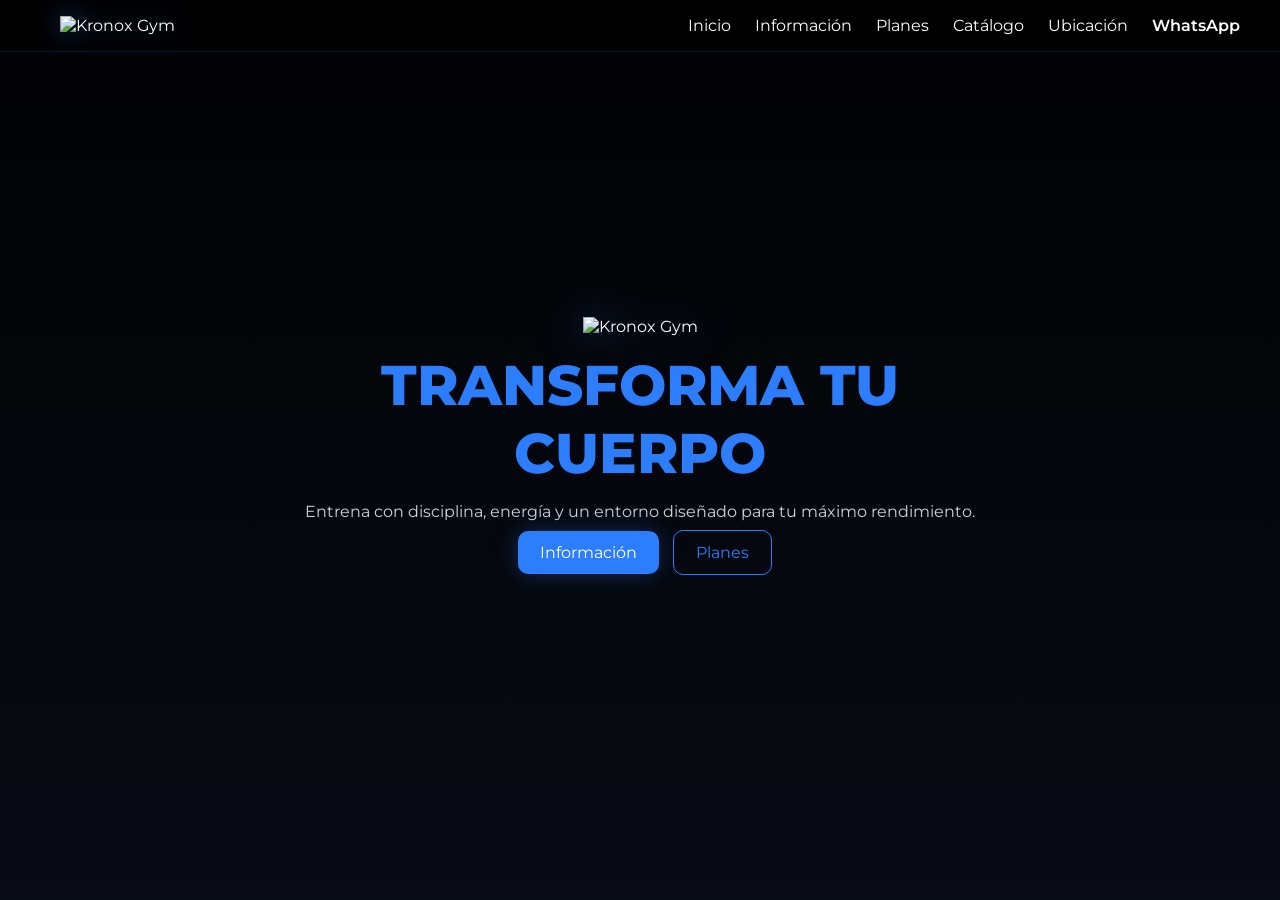
==== commit 74518b04: "Update index.html" ====
--- a/index.html
+++ b/index.html
@@ -7,7 +7,8 @@
 
     <title>Kronox Gym | Inicio</title>
 
-    <link rel="stylesheet" href="styles.css">
+    <!-- Se agrega ?v=1.1 para asegurar la recarga del CSS en GitHub Pages -->
+    <link rel="stylesheet" href="styles.css?v=1.1">
 
     <link href="https://fonts.googleapis.com/css2?family=Montserrat:wght@300;400;600;700;800&display=swap" rel="stylesheet">
 </head>
@@ -30,15 +31,15 @@
         <nav id="nav-menu">
 
             <a href="index.html" class="active">Inicio</a>
-            <a href="informacion.html">Información</a>
-            <a href="planes.html">Planes</a>
-            <a href="catalogo.html">Catálogo</a>
-            <a href="ubicacion.html">Ubicación</a>
+            <a href="informacion">Información</a>
+            <a href="planes">Planes</a>
+            <a href="catalogo">Catálogo</a>
+            <a href="ubicacion">Ubicación</a>
 
             <a href="https://wa.me/527779393985"
                target="_blank"
                class="cta-nav">
-                WhatsApp
+                 WhatsApp
             </a>
 
         </nav>
@@ -66,11 +67,11 @@
 
             <div class="hero-buttons">
 
-                <a href="informacion.html" class="btn-primary">
+                <a href="informacion" class="btn-primary">
                     Información
                 </a>
 
-                <a href="planes.html" class="btn-secondary">
+                <a href="planes" class="btn-secondary">
                     Planes
                 </a>
 
--- a/styles.css
+++ b/styles.css
@@ -95,8 +95,8 @@
 }
 
 .hero-logo {
-  width: 280px;          /* El doble de grande */
-  max-width: 100%;       /* Evita que sea enorme en pantallas pequeñas */
+  width: 280px;
+  max-width: 100%;
   height: auto;
   margin-bottom: 15px;
   filter: drop-shadow(0 0 20px rgba(45,125,255,0.6));
@@ -198,12 +198,16 @@
   padding: 35px 25px;
   border-radius: 16px;
   width: 280px;
-  transition: 0.3s;
+  text-align: center;
+  transition: 0.3s ease;
+  box-shadow: 0 0 25px rgba(45,125,255,0.12);
+  border: 1px solid rgba(45,125,255,0.15);
 }
 
 .plan-card:hover {
   transform: translateY(-8px);
   border: 1px solid #2d7dff;
+  box-shadow: 0 0 35px rgba(45,125,255,0.25);
 }
 
 .plan-card h3 {
@@ -216,6 +220,7 @@
   list-style: none;
   margin-top: 15px;
   margin-bottom: 20px;
+  padding: 0;
 }
 
 .plan-card ul li {
@@ -223,8 +228,10 @@
   color: #cbd5e1;
 }
 
-.highlight {
-  border: 2px solid #2d7dff;
+.plan-card .price {
+  font-size: 1.6rem;
+  font-weight: 700;
+  color: white;
 }
 
 /* ================= MAPA ================= */
@@ -257,7 +264,9 @@
 .gallery img {
   width: 100%;
   height: 280px;
-  object-fit: cover;
+  object-fit: contain;
+  background: #0b1222;
+  object-position: center;
   border-radius: 18px;
   border: 2px solid rgba(45,125,255,0.20);
   box-shadow: 0 0 20px rgba(45,125,255,0.12);
@@ -283,6 +292,7 @@
 
   .gallery img {
     height: 240px;
+    object-fit: contain;
   }
 
 }
@@ -296,29 +306,161 @@
   color: #666;
 }
 
+/* ================= MENÚ RESPONSIVE ================= */
+
+.menu-toggle {
+  display: none;
+  background: transparent;
+  border: none;
+  color: white;
+  font-size: 2rem;
+  cursor: pointer;
+}
+
+/* ---------- CELULAR ---------- */
+
+@media (max-width: 768px) {
+
+  .nav {
+    padding: 15px 20px;
+  }
+
+  .logo img {
+    height: 42px;
+  }
+
+  .menu-toggle {
+    display: block;
+    z-index: 1002;
+  }
+
+  .nav nav {
+    position: absolute;
+    top: 100%;
+    left: 0;
+    width: 100%;
+    display: flex;
+    flex-direction: column;
+    align-items: center;
+    gap: 20px;
+    padding: 25px 0;
+    background: rgba(7,11,20,.98);
+    backdrop-filter: blur(18px);
+    border-top: 1px solid rgba(45,125,255,.25);
+    transform: translateY(-20px);
+    opacity: 0;
+    visibility: hidden;
+    transition: .35s;
+  }
+
+  .nav nav.active {
+    transform: translateY(0);
+    opacity: 1;
+    visibility: visible;
+  }
+
+  .nav nav a {
+    margin: 0;
+    font-size: 1.15rem;
+  }
+
+  .hero {
+    padding: 0 20px;
+  }
+
+  .hero-logo {
+    width: 190px;
+  }
+
+  .hero h1 {
+    font-size: 2.5rem;
+  }
+
+  .hero p {
+    font-size: 1.05rem;
+  }
+
+  .hero-buttons {
+    display: flex;
+    flex-direction: column;
+    align-items: center;
+  }
+
+  .btn-primary,
+  .btn-secondary {
+    width: 220px;
+    text-align: center;
+  }
+
+  .plans {
+    flex-direction: column;
+    align-items: center;
+  }
+}
+
+/* ================= NUEVOS FONDOS CONFIGURADOS ================= */
+
+/* Fondo para la sección de Información */
+.bg-informacion {
+  background: linear-gradient(180deg, rgba(7,11,20,0.4) 0%, rgba(7,11,20,0.85) 100%), url("https://res.cloudinary.com/bo5jzelh/image/upload/v1783188427/Gemini_Generated_Image_g0cmr5g0cmr5g0cm_ivjxrh.png");
+  background-size: cover;
+  background-position: center;
+  background-repeat: no-repeat;
+  background-attachment: fixed;
+  min-height: 100vh;
+  width: 100%;
+}
+
+/* Fondo para la sección de Planes */
+.bg-planes {
+  background: linear-gradient(180deg, rgba(7,11,20,0.4) 0%, rgba(7,11,20,0.85) 100%), url("https://res.cloudinary.com/bo5jzelh/image/upload/v1783188259/625cfdb34d5735b6298fd53c66eafbbc_al43tx.jpg");
+  background-size: cover;
+  background-position: center;
+  background-repeat: no-repeat;
+  background-attachment: fixed;
+  min-height: 100vh;
+  width: 100%;
+}
+
+/* ================= NUEVA TARJETA DE UBICACIÓN ================= */
+
+/* Corregimos el contenedor .section para la página de ubicación eliminando paddings innecesarios */
+.ubicacion .section {
+  padding: 0 20px;
+  display: flex;
+  justify-content: center;
+  align-items: center;
+  min-height: calc(100vh - 100px); /* Centra verticalmente tomando en cuenta el menú */
+}
+
 .location-card {
-    background: linear-gradient(145deg, #0b1222, #0e1a33);
-    padding: 60px 20px;
-    border-radius: 18px;
-    text-align: center;
-    max-width: 600px;
-    margin: auto;
-    box-shadow: 0 0 25px rgba(45,125,255,0.12);
+  background: linear-gradient(145deg, #0b1222, #0e1a33); /* Tono premium coordinado */
+  width: 100%;
+  max-width: 500px;
+  padding: 40px 30px;
+  border-radius: 20px;
+  border: 1px solid rgba(45, 125, 255, 0.2);
+  box-shadow: 0 0 35px rgba(45, 125, 255, 0.15);
+  text-align: center;
+  animation: fadeUp 1s ease;
 }
 
 .location-icon {
-    width: 90px;
-    margin-bottom: 15px;
-    filter: drop-shadow(0 0 12px rgba(45,125,255,0.5));
+  width: 100px; /* Tamaño controlado ideal */
+  height: auto;
+  margin-bottom: 25px;
+  filter: drop-shadow(0 0 15px rgba(255, 45, 45, 0.4)); /* Brillo rojo premium para el pin */
 }
 
 .location-card h2 {
-    color: #2d7dff;
-    margin-bottom: 10px;
+  font-size: 2.2rem;
+  color: #2d7dff; /* Azul neón para el título principal */
+  margin-bottom: 12px;
 }
 
 .location-card p {
-    color: #cbd5e1;
-    margin-bottom: 25px;
-    line-height: 1.6;
-}
+  font-size: 1.1rem;
+  color: #cbd5e1;
+  margin-bottom: 30px;
+  line-height: 1.6;
+}
